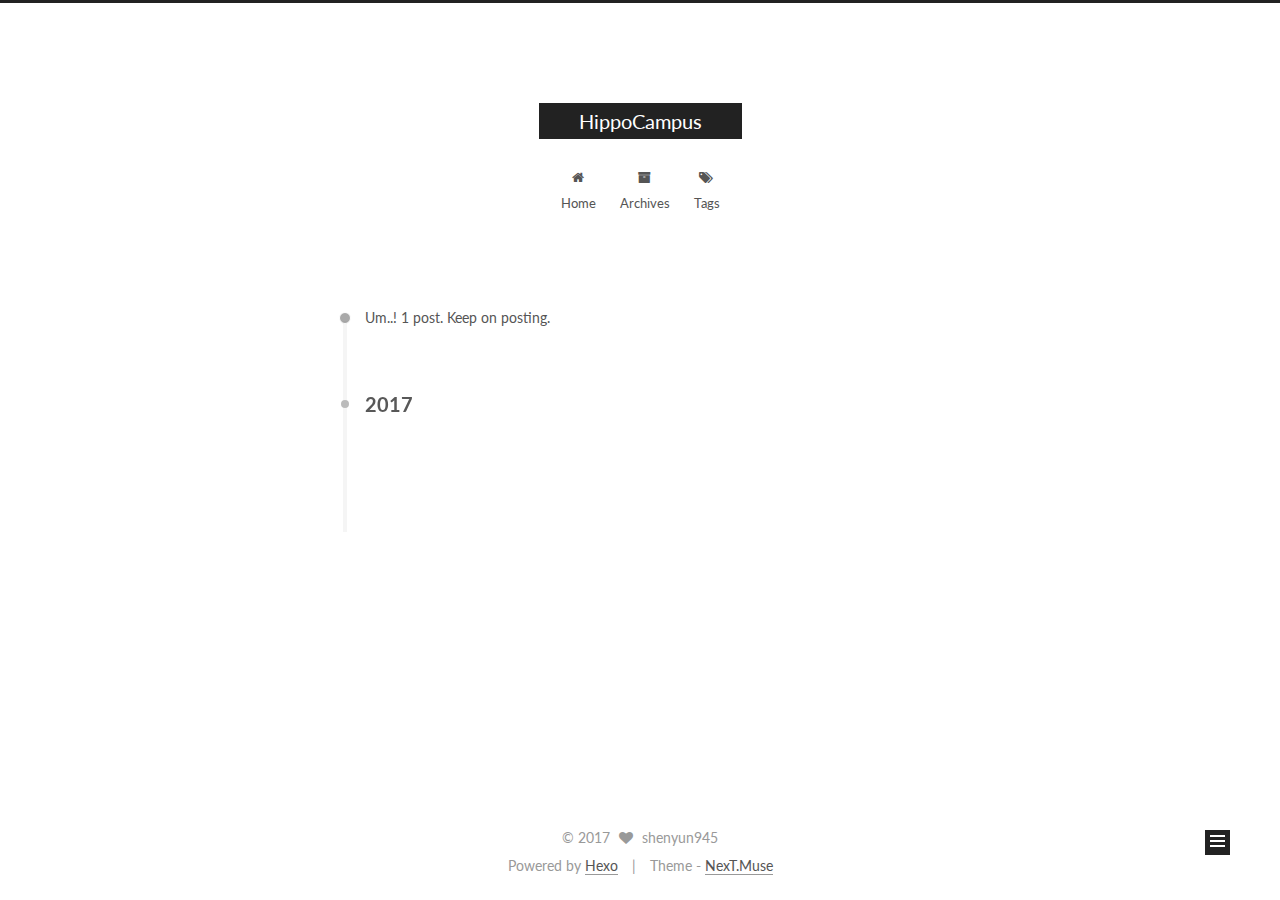
==== archives/index.html @ 7cd40bde "Site updated: 2017-02-18 22:39:42" ====
<!doctype html>



  


<html class="theme-next muse use-motion" lang="">
<head>
  <meta charset="UTF-8"/>
<meta http-equiv="X-UA-Compatible" content="IE=edge" />
<meta name="viewport" content="width=device-width, initial-scale=1, maximum-scale=1"/>



<meta http-equiv="Cache-Control" content="no-transform" />
<meta http-equiv="Cache-Control" content="no-siteapp" />















  
  
  <link href="/lib/fancybox/source/jquery.fancybox.css?v=2.1.5" rel="stylesheet" type="text/css" />




  
  
  
  

  
    
    
  

  

  

  

  

  
    
    
    <link href="//fonts.googleapis.com/css?family=Lato:300,300italic,400,400italic,700,700italic&subset=latin,latin-ext" rel="stylesheet" type="text/css">
  






<link href="/lib/font-awesome/css/font-awesome.min.css?v=4.6.2" rel="stylesheet" type="text/css" />

<link href="/css/main.css?v=5.1.0" rel="stylesheet" type="text/css" />


  <meta name="keywords" content="Hexo, NexT" />








  <link rel="shortcut icon" type="image/x-icon" href="/favicon.ico?v=5.1.0" />






<meta property="og:type" content="website">
<meta property="og:title" content="HippoCampus">
<meta property="og:url" content="http://yoursite.com/archives/index.html">
<meta property="og:site_name" content="HippoCampus">
<meta name="twitter:card" content="summary">
<meta name="twitter:title" content="HippoCampus">



<script type="text/javascript" id="hexo.configurations">
  var NexT = window.NexT || {};
  var CONFIG = {
    root: '/',
    scheme: 'Muse',
    sidebar: {"position":"left","display":"post"},
    fancybox: true,
    motion: true,
    duoshuo: {
      userId: '0',
      author: 'Author'
    },
    algolia: {
      applicationID: '',
      apiKey: '',
      indexName: '',
      hits: {"per_page":10},
      labels: {"input_placeholder":"Search for Posts","hits_empty":"We didn't find any results for the search: ${query}","hits_stats":"${hits} results found in ${time} ms"}
    }
  };
</script>



  <link rel="canonical" href="http://yoursite.com/archives/"/>





  <title> Archive | HippoCampus </title>
</head>

<body itemscope itemtype="http://schema.org/WebPage" lang="">

  














  
  
    
  

  <div class="container one-collumn sidebar-position-left  page-archive  ">
    <div class="headband"></div>

    <header id="header" class="header" itemscope itemtype="http://schema.org/WPHeader">
      <div class="header-inner"><div class="site-brand-wrapper">
  <div class="site-meta ">
    

    <div class="custom-logo-site-title">
      <a href="/"  class="brand" rel="start">
        <span class="logo-line-before"><i></i></span>
        <span class="site-title">HippoCampus</span>
        <span class="logo-line-after"><i></i></span>
      </a>
    </div>
      
        <p class="site-subtitle"></p>
      
  </div>

  <div class="site-nav-toggle">
    <button>
      <span class="btn-bar"></span>
      <span class="btn-bar"></span>
      <span class="btn-bar"></span>
    </button>
  </div>
</div>

<nav class="site-nav">
  

  
    <ul id="menu" class="menu">
      
        
        <li class="menu-item menu-item-home">
          <a href="/" rel="section">
            
              <i class="menu-item-icon fa fa-fw fa-home"></i> <br />
            
            Home
          </a>
        </li>
      
        
        <li class="menu-item menu-item-archives">
          <a href="/archives" rel="section">
            
              <i class="menu-item-icon fa fa-fw fa-archive"></i> <br />
            
            Archives
          </a>
        </li>
      
        
        <li class="menu-item menu-item-tags">
          <a href="/tags" rel="section">
            
              <i class="menu-item-icon fa fa-fw fa-tags"></i> <br />
            
            Tags
          </a>
        </li>
      

      
    </ul>
  

  
</nav>



 </div>
    </header>

    <main id="main" class="main">
      <div class="main-inner">
        <div class="content-wrap">
          <div id="content" class="content">
            

  <section id="posts" class="posts-collapse">
    <span class="archive-move-on"></span>

    <span class="archive-page-counter">
      
      
      
        
      
      Um..! 1 post. Keep on posting.
    </span>

    

      
      
      

      
        
        <div class="collection-title">
          <h2 class="archive-year motion-element" id="archive-year-2017">2017</h2>
        </div>
      
      

      

  <article class="post post-type-normal" itemscope itemtype="http://schema.org/Article">
    <header class="post-header">

      <h1 class="post-title">
        
            <a class="post-title-link" href="/2017/02/18/hello-world/" itemprop="url">
              
                <span itemprop="name">Hello World</span>
              
            </a>
        
      </h1>

      <div class="post-meta">
        <time class="post-time" itemprop="dateCreated"
              datetime="2017-02-18T21:50:09+08:00"
              content="2017-02-18" >
          02-18
        </time>
      </div>

    </header>
  </article>



    

  </section>

  


          
          </div>
          


          

        </div>
        
          
  
  <div class="sidebar-toggle">
    <div class="sidebar-toggle-line-wrap">
      <span class="sidebar-toggle-line sidebar-toggle-line-first"></span>
      <span class="sidebar-toggle-line sidebar-toggle-line-middle"></span>
      <span class="sidebar-toggle-line sidebar-toggle-line-last"></span>
    </div>
  </div>

  <aside id="sidebar" class="sidebar">
    <div class="sidebar-inner">

      

      

      <section class="site-overview sidebar-panel sidebar-panel-active">
        <div class="site-author motion-element" itemprop="author" itemscope itemtype="http://schema.org/Person">
          <img class="site-author-image" itemprop="image"
               src="/images/avatar.gif"
               alt="shenyun945" />
          <p class="site-author-name" itemprop="name">shenyun945</p>
           
              <p class="site-description motion-element" itemprop="description"></p>
          
        </div>
        <nav class="site-state motion-element">
        
          
            <div class="site-state-item site-state-posts">
              <a href="/archives">
                <span class="site-state-item-count">1</span>
                <span class="site-state-item-name">posts</span>
              </a>
            </div>
          

          

          

        </nav>

        

        <div class="links-of-author motion-element">
          
        </div>

        
        

        
        

        


      </section>

      

    </div>
  </aside>


        
      </div>
    </main>

    <footer id="footer" class="footer">
      <div class="footer-inner">
        <div class="copyright" >
  
  &copy; 
  <span itemprop="copyrightYear">2017</span>
  <span class="with-love">
    <i class="fa fa-heart"></i>
  </span>
  <span class="author" itemprop="copyrightHolder">shenyun945</span>
</div>


<div class="powered-by">
  Powered by <a class="theme-link" href="https://hexo.io">Hexo</a>
</div>

<div class="theme-info">
  Theme -
  <a class="theme-link" href="https://github.com/iissnan/hexo-theme-next">
    NexT.Muse
  </a>
</div>


        

        
      </div>
    </footer>

    <div class="back-to-top">
      <i class="fa fa-arrow-up"></i>
    </div>
  </div>

  

<script type="text/javascript">
  if (Object.prototype.toString.call(window.Promise) !== '[object Function]') {
    window.Promise = null;
  }
</script>









  




  
  <script type="text/javascript" src="/lib/jquery/index.js?v=2.1.3"></script>

  
  <script type="text/javascript" src="/lib/fastclick/lib/fastclick.min.js?v=1.0.6"></script>

  
  <script type="text/javascript" src="/lib/jquery_lazyload/jquery.lazyload.js?v=1.9.7"></script>

  
  <script type="text/javascript" src="/lib/velocity/velocity.min.js?v=1.2.1"></script>

  
  <script type="text/javascript" src="/lib/velocity/velocity.ui.min.js?v=1.2.1"></script>

  
  <script type="text/javascript" src="/lib/fancybox/source/jquery.fancybox.pack.js?v=2.1.5"></script>


  


  <script type="text/javascript" src="/js/src/utils.js?v=5.1.0"></script>

  <script type="text/javascript" src="/js/src/motion.js?v=5.1.0"></script>



  
  

  
  
    <script type="text/javascript" id="motion.page.archive">
      $('.archive-year').velocity('transition.slideLeftIn');
    </script>
  


  


  <script type="text/javascript" src="/js/src/bootstrap.js?v=5.1.0"></script>



  



  




	





  





  





  



  
  

  

  

  

  


</body>
</html>
---- css/main.css ----
/* normalize.css v3.0.2 | MIT License | git.io/normalize */
html {
  font-family: sans-serif; /* 1 */
  -ms-text-size-adjust: 100%; /* 2 */
  -webkit-text-size-adjust: 100%; /* 2 */
}
body {
  margin: 0;
}
article,
aside,
details,
figcaption,
figure,
footer,
header,
hgroup,
main,
menu,
nav,
section,
summary {
  display: block;
}
audio,
canvas,
progress,
video {
  display: inline-block; /* 1 */
  vertical-align: baseline; /* 2 */
}
audio:not([controls]) {
  display: none;
  height: 0;
}
[hidden],
template {
  display: none;
}
a {
  background-color: transparent;
}
a:active,
a:hover {
  outline: 0;
}
abbr[title] {
  border-bottom: 1px dotted;
}
b,
strong {
  font-weight: bold;
}
dfn {
  font-style: italic;
}
h1 {
  font-size: 2em;
  margin: 0.67em 0;
}
mark {
  background: #ff0;
  color: #000;
}
small {
  font-size: 80%;
}
sub,
sup {
  font-size: 75%;
  line-height: 0;
  position: relative;
  vertical-align: baseline;
}
sup {
  top: -0.5em;
}
sub {
  bottom: -0.25em;
}
img {
  border: 0;
}
svg:not(:root) {
  overflow: hidden;
}
figure {
  margin: 1em 40px;
}
hr {
  -moz-box-sizing: content-box;
  box-sizing: content-box;
  height: 0;
}
pre {
  overflow: auto;
}
code,
kbd,
pre,
samp {
  font-family: monospace, monospace;
  font-size: 1em;
}
button,
input,
optgroup,
select,
textarea {
  color: inherit; /* 1 */
  font: inherit; /* 2 */
  margin: 0; /* 3 */
}
button {
  overflow: visible;
}
button,
select {
  text-transform: none;
}
button,
html input[type="button"],
input[type="reset"],
input[type="submit"] {
  -webkit-appearance: button; /* 2 */
  cursor: pointer; /* 3 */
}
button[disabled],
html input[disabled] {
  cursor: default;
}
button::-moz-focus-inner,
input::-moz-focus-inner {
  border: 0;
  padding: 0;
}
input {
  line-height: normal;
}
input[type="checkbox"],
input[type="radio"] {
  box-sizing: border-box; /* 1 */
  padding: 0; /* 2 */
}
input[type="number"]::-webkit-inner-spin-button,
input[type="number"]::-webkit-outer-spin-button {
  height: auto;
}
input[type="search"] {
  -webkit-appearance: textfield; /* 1 */
  -moz-box-sizing: content-box;
  -webkit-box-sizing: content-box; /* 2 */
  box-sizing: content-box;
}
input[type="search"]::-webkit-search-cancel-button,
input[type="search"]::-webkit-search-decoration {
  -webkit-appearance: none;
}
fieldset {
  border: 1px solid #c0c0c0;
  margin: 0 2px;
  padding: 0.35em 0.625em 0.75em;
}
legend {
  border: 0; /* 1 */
  padding: 0; /* 2 */
}
textarea {
  overflow: auto;
}
optgroup {
  font-weight: bold;
}
table {
  border-collapse: collapse;
  border-spacing: 0;
}
td,
th {
  padding: 0;
}
::selection {
  background: #262a30;
  color: #fff;
}
body {
  position: relative;
  font-family: 'Lato', "PingFang SC", "Microsoft YaHei", sans-serif;
  font-size: 14px;
  line-height: 2;
  color: #555;
  background: #fff;
}
@media (max-width: 767px) {
  body {
    padding-right: 0 !important;
  }
}
@media (min-width: 768px) and (max-width: 991px) {
  body {
    padding-right: 0 !important;
  }
}
@media (min-width: 1600px) {
  body {
    font-size: 16px;
  }
}
h1,
h2,
h3,
h4,
h5,
h6 {
  margin: 0;
  padding: 0;
  font-weight: bold;
  line-height: 1.5;
  font-family: 'Lato', "PingFang SC", "Microsoft YaHei", sans-serif;
}
h2,
h3,
h4,
h5,
h6 {
  margin: 20px 0 15px;
}
h1 {
  font-size: 22px;
}
@media (max-width: 767px) {
  h1 {
    font-size: 18px;
  }
}
h2 {
  font-size: 20px;
}
@media (max-width: 767px) {
  h2 {
    font-size: 16px;
  }
}
h3 {
  font-size: 18px;
}
@media (max-width: 767px) {
  h3 {
    font-size: 14px;
  }
}
h4 {
  font-size: 16px;
}
@media (max-width: 767px) {
  h4 {
    font-size: 12px;
  }
}
h5 {
  font-size: 14px;
}
@media (max-width: 767px) {
  h5 {
    font-size: 10px;
  }
}
h6 {
  font-size: 12px;
}
@media (max-width: 767px) {
  h6 {
    font-size: 8px;
  }
}
p {
  margin: 0 0 25px 0;
}
a {
  color: #555;
  text-decoration: none;
  border-bottom: 1px solid #999;
  word-wrap: break-word;
}
a:hover {
  color: #222;
  border-bottom-color: #222;
}
ul {
  list-style: none;
}
blockquote {
  margin: 0;
  padding: 0;
}
img {
  display: block;
  margin: auto;
  max-width: 100%;
  height: auto;
}
hr {
  margin: 40px 0;
  height: 3px;
  border: none;
  background-color: #ddd;
  background-image: repeating-linear-gradient(-45deg, #fff, #fff 4px, transparent 4px, transparent 8px);
}
blockquote {
  padding: 0 15px;
  color: #666;
  border-left: 4px solid #ddd;
}
blockquote cite::before {
  content: "-";
  padding: 0 5px;
}
dt {
  font-weight: 700;
}
dd {
  margin: 0;
  padding: 0;
}
.text-left {
  text-align: left;
}
.text-center {
  text-align: center;
}
.text-right {
  text-align: right;
}
.text-justify {
  text-align: justify;
}
.text-nowrap {
  white-space: nowrap;
}
.text-lowercase {
  text-transform: lowercase;
}
.text-uppercase {
  text-transform: uppercase;
}
.text-capitalize {
  text-transform: capitalize;
}
.center-block {
  display: block;
  margin-left: auto;
  margin-right: auto;
}
.clearfix:before,
.clearfix:after {
  content: " ";
  display: table;
}
.clearfix:after {
  clear: both;
}
.pullquote {
  width: 45%;
}
.pullquote.left {
  float: left;
  margin-left: 5px;
  margin-right: 10px;
}
.pullquote.right {
  float: right;
  margin-left: 10px;
  margin-right: 5px;
}
.affix.affix.affix {
  position: fixed;
}
.translation {
  margin-top: -20px;
  font-size: 14px;
  color: #999;
}
.scrollbar-measure {
  width: 100px;
  height: 100px;
  overflow: scroll;
  position: absolute;
  top: -9999px;
}
.use-motion .motion-element {
  opacity: 0;
}
table {
  margin: 20px 0;
  width: 100%;
  border-collapse: collapse;
  border-spacing: 0;
  border: 1px solid #ddd;
  font-size: 14px;
  table-layout: fixed;
  word-wrap: break-all;
}
table>tbody>tr:nth-of-type(odd) {
  background-color: #f9f9f9;
}
table>tbody>tr:hover {
  background-color: #f5f5f5;
}
caption,
th,
td {
  padding: 8px;
  text-align: left;
  vertical-align: middle;
  font-weight: normal;
}
th,
td {
  border-bottom: 3px solid #ddd;
  border-right: 1px solid #eee;
}
th {
  padding-bottom: 10px;
  font-weight: 700;
}
td {
  border-bottom-width: 1px;
}
html,
body {
  height: 100%;
}
.container {
  position: relative;
  min-height: 100%;
}
.header-inner {
  margin: 0 auto;
  padding: 100px 0 70px;
  width: 700px;
}
@media (min-width: 1600px) {
  .container .header-inner {
    width: 900px;
  }
}
.main {
  padding-bottom: 150px;
}
.main-inner {
  margin: 0 auto;
  width: 700px;
}
@media (min-width: 1600px) {
  .container .main-inner {
    width: 900px;
  }
}
.footer {
  position: absolute;
  left: 0;
  bottom: 0;
  width: 100%;
  min-height: 50px;
}
.footer-inner {
  box-sizing: border-box;
  margin: 20px auto;
  width: 700px;
}
@media (min-width: 1600px) {
  .container .footer-inner {
    width: 900px;
  }
}
pre,
.highlight {
  overflow: auto;
  margin: 20px 0;
  padding: 0;
  font-size: 13px;
  color: #4d4d4c;
  background: #f7f7f7;
  line-height: 1.6;
}
pre,
code {
  font-family: consolas, Menlo, "PingFang SC", "Microsoft YaHei", monospace;
}
code {
  padding: 2px 4px;
  word-wrap: break-word;
  color: #4d4d4c;
  background: #f7f7f7;
  border-radius: 3px;
  font-size: 13px;
}
pre code {
  padding: 0;
  color: #4d4d4c;
  background: none;
  text-shadow: none;
}
.highlight {
  border-radius: 1px;
}
.highlight pre {
  border: none;
  margin: 0;
  padding: 10px 0;
}
.highlight table {
  margin: 0;
  width: auto;
  border: none;
}
.highlight td {
  border: none;
  padding: 0;
}
.highlight figcaption {
  font-size: 1em;
  color: #4d4d4c;
  line-height: 1em;
  margin-bottom: 1em;
}
.highlight figcaption:before,
.highlight figcaption:after {
  content: " ";
  display: table;
}
.highlight figcaption:after {
  clear: both;
}
.highlight figcaption a {
  float: right;
  color: #4d4d4c;
}
.highlight figcaption a:hover {
  border-bottom-color: #4d4d4c;
}
.highlight .gutter pre {
  padding-left: 10px;
  padding-right: 10px;
  color: #869194;
  text-align: right;
  background-color: #eff2f3;
}
.highlight .code pre {
  padding-left: 10px;
  padding-right: 10px;
  background-color: #f7f7f7;
}
.highlight .line {
  height: 20px;
}
.gutter {
  -webkit-user-select: none;
  -moz-user-select: none;
  -ms-user-select: none;
  user-select: none;
}
.gist table {
  width: auto;
}
.gist table td {
  border: none;
}
pre .deletion {
  background: #fdd;
}
pre .addition {
  background: #dfd;
}
pre .meta {
  color: #8959a8;
}
pre .comment {
  color: #8e908c;
}
pre .variable,
pre .attribute,
pre .tag,
pre .regexp,
pre .ruby .constant,
pre .xml .tag .title,
pre .xml .pi,
pre .xml .doctype,
pre .html .doctype,
pre .css .id,
pre .css .class,
pre .css .pseudo {
  color: #c82829;
}
pre .number,
pre .preprocessor,
pre .built_in,
pre .literal,
pre .params,
pre .constant,
pre .command {
  color: #f5871f;
}
pre .ruby .class .title,
pre .css .rules .attribute,
pre .string,
pre .value,
pre .inheritance,
pre .header,
pre .ruby .symbol,
pre .xml .cdata,
pre .special,
pre .number,
pre .formula {
  color: #718c00;
}
pre .title,
pre .css .hexcolor {
  color: #3e999f;
}
pre .function,
pre .python .decorator,
pre .python .title,
pre .ruby .function .title,
pre .ruby .title .keyword,
pre .perl .sub,
pre .javascript .title,
pre .coffeescript .title {
  color: #4271ae;
}
pre .keyword,
pre .javascript .function {
  color: #8959a8;
}
.full-image.full-image.full-image {
  border: none;
  max-width: 100%;
  width: auto;
  margin: 20px auto;
}
@media (min-width: 992px) {
  .full-image.full-image.full-image {
    max-width: none;
    width: 110%;
    margin: 25px -5%;
  }
}
.blockquote-center,
.page-home .post-type-quote blockquote,
.page-post-detail .post-type-quote blockquote {
  position: relative;
  margin: 40px 0;
  padding: 0;
  border-left: none;
  text-align: center;
}
.blockquote-center::before,
.page-home .post-type-quote blockquote::before,
.page-post-detail .post-type-quote blockquote::before,
.blockquote-center::after,
.page-home .post-type-quote blockquote::after,
.page-post-detail .post-type-quote blockquote::after {
  position: absolute;
  content: ' ';
  display: block;
  width: 100%;
  height: 24px;
  opacity: 0.2;
  background-repeat: no-repeat;
  background-position: 0 -6px;
  background-size: 22px 22px;
}
.blockquote-center::before,
.page-home .post-type-quote blockquote::before,
.page-post-detail .post-type-quote blockquote::before {
  top: -20px;
  background-image: url("../images/quote-l.svg");
  border-top: 1px solid #ccc;
}
.blockquote-center::after,
.page-home .post-type-quote blockquote::after,
.page-post-detail .post-type-quote blockquote::after {
  bottom: -20px;
  background-image: url("../images/quote-r.svg");
  border-bottom: 1px solid #ccc;
  background-position: 100% 8px;
}
.blockquote-center p,
.page-home .post-type-quote blockquote p,
.page-post-detail .post-type-quote blockquote p,
.blockquote-center div,
.page-home .post-type-quote blockquote div,
.page-post-detail .post-type-quote blockquote div {
  text-align: center;
}
.post .post-body .group-picture img {
  box-sizing: border-box;
  padding: 0 3px;
  border: none;
}
.post .group-picture-row {
  overflow: hidden;
  margin-top: 6px;
}
.post .group-picture-row:first-child {
  margin-top: 0;
}
.post .group-picture-column {
  float: left;
}
.page-post-detail .post-body .group-picture-column {
  float: none;
  margin-top: 10px;
  width: auto !important;
}
.page-post-detail .post-body .group-picture-column img {
  margin: 0 auto;
}
.page-archive .group-picture-container {
  overflow: hidden;
}
.page-archive .group-picture-row {
  float: left;
}
.page-archive .group-picture-row:first-child {
  margin-top: 6px;
}
.page-archive .group-picture-column {
  max-width: 150px;
  max-height: 150px;
}
.note {
  padding: 20px;
  margin: 20px 0;
  border: 1px solid #eee;
  border-left-width: 5px;
  border-radius: 3px;
}
.note h2,
.note h3,
.note h4,
.note h5,
.note h6 {
  margin-top: 0;
  margin-bottom: 5px;
}
.note p:last-child {
  margin-bottom: 0;
}
.note code {
  border-radius: 3px;
}
.note+.note {
  margin-top: -5px;
}
.default {
  border-left-color: #777;
}
.default h2,
.default h3,
.default h4,
.default h5,
.default h6 {
  color: #777;
}
.primary {
  border-left-color: #428bca;
}
.primary h2,
.primary h3,
.primary h4,
.primary h5,
.primary h6 {
  color: #428bca;
}
.success {
  border-left-color: #5cb85c;
}
.success h2,
.success h3,
.success h4,
.success h5,
.success h6 {
  color: #5cb85c;
}
.danger {
  border-left-color: #d9534f;
}
.danger h2,
.danger h3,
.danger h4,
.danger h5,
.danger h6 {
  color: #d9534f;
}
.warning {
  border-left-color: #f0ad4e;
}
.warning h2,
.warning h3,
.warning h4,
.warning h5,
.warning h6 {
  color: #f0ad4e;
}
.info {
  border-left-color: #5bc0de;
}
.info h2,
.info h3,
.info h4,
.info h5,
.info h6 {
  color: #5bc0de;
}
.btn {
  display: inline-block;
  padding: 0 20px;
  font-size: 14px;
  color: #fff;
  background: #222;
  border: 2px solid #222;
  text-decoration: none;
  border-radius: 0;
  transition-property: background-color;
  transition-duration: 0.2s;
  transition-timing-function: ease-in-out;
  transition-delay: 0s;
}
.btn:hover,
.post-button .btn:hover {
  border-color: #222;
  color: #222;
  background: #fff;
}
.btn-bar {
  display: block;
  width: 22px;
  height: 2px;
  background: #555;
  border-radius: 1px;
}
.btn-bar+.btn-bar {
  margin-top: 4px;
}
.pagination {
  margin: 120px 0 40px;
  text-align: center;
  border-top: 1px solid #eee;
}
.page-number-basic,
.pagination .prev,
.pagination .next,
.pagination .page-number,
.pagination .space {
  display: inline-block;
  position: relative;
  top: -1px;
  margin: 0 10px;
  padding: 0 10px;
  line-height: 30px;
}
@media (max-width: 767px) {
  .page-number-basic,
  .pagination .prev,
  .pagination .next,
  .pagination .page-number,
  .pagination .space {
    margin: 0 5px;
  }
}
.pagination .prev,
.pagination .next,
.pagination .page-number {
  border-bottom: 0;
  border-top: 1px solid #eee;
  transition-property: border-color;
  transition-duration: 0.2s;
  transition-timing-function: ease-in-out;
  transition-delay: 0s;
}
.pagination .prev:hover,
.pagination .next:hover,
.pagination .page-number:hover {
  border-top-color: #222;
}
.pagination .space {
  padding: 0;
  margin: 0;
}
.pagination .prev {
  margin-left: 0;
}
.pagination .next {
  margin-right: 0;
}
.pagination .page-number.current {
  color: #fff;
  background: #ccc;
  border-top-color: #ccc;
}
@media (max-width: 767px) {
  .pagination {
    border-top: none;
  }
  .pagination .prev,
  .pagination .next,
  .pagination .page-number {
    margin-bottom: 10px;
    border-top: 0;
    border-bottom: 1px solid #eee;
  }
  .pagination .prev:hover,
  .pagination .next:hover,
  .pagination .page-number:hover {
    border-bottom-color: #222;
  }
}
.comments {
  margin: 60px 20px 0;
}
.tag-cloud {
  text-align: center;
}
.tag-cloud a {
  display: inline-block;
  margin: 10px;
}
.back-to-top {
  box-sizing: border-box;
  position: fixed;
  bottom: -100px;
  right: 50px;
  z-index: 1050;
  padding: 0 6px;
  width: 25px;
  background: #222;
  font-size: 12px;
  opacity: 1;
  color: #fff;
  cursor: pointer;
  text-align: center;
  -webkit-transform: translateZ(0);
  transition-property: bottom;
  transition-duration: 0.2s;
  transition-timing-function: ease-in-out;
  transition-delay: 0s;
}
@media (max-width: 767px) {
  .back-to-top {
    display: none;
  }
}
@media (min-width: 768px) and (max-width: 991px) {
  .back-to-top {
    display: none;
  }
}
.back-to-top.back-to-top-on {
  bottom: 19px;
}
.header {
  background: #fff;
}
.header-inner {
  position: relative;
}
.headband {
  height: 3px;
  background: #222;
}
.site-meta {
  margin: 0;
  text-align: center;
}
@media (max-width: 767px) {
  .site-meta {
    text-align: center;
  }
}
.brand {
  position: relative;
  display: inline-block;
  padding: 0 40px;
  color: #fff;
  background: #222;
  border-bottom: none;
}
.brand:hover {
  color: #fff;
}
.logo {
  display: inline-block;
  margin-right: 5px;
  line-height: 36px;
  vertical-align: top;
}
.site-title {
  display: inline-block;
  vertical-align: top;
  line-height: 36px;
  font-size: 20px;
  font-weight: normal;
  font-family: 'Lato', "PingFang SC", "Microsoft YaHei", sans-serif;
}
.site-subtitle {
  margin-top: 10px;
  font-size: 13px;
  color: #999;
}
.use-motion .brand {
  opacity: 0;
}
.use-motion .logo,
.use-motion .site-title,
.use-motion .site-subtitle {
  opacity: 0;
  position: relative;
  top: -10px;
}
.site-nav-toggle {
  display: none;
  position: absolute;
  top: 10px;
  left: 10px;
}
@media (max-width: 767px) {
  .site-nav-toggle {
    display: block;
  }
}
.site-nav-toggle button {
  margin-top: 2px;
  padding: 9px 10px;
  background: transparent;
  border: none;
}
@media (max-width: 767px) {
  .site-nav {
    display: none;
    margin: 0 -10px;
    padding: 0 10px;
    clear: both;
    border-top: 1px solid #ddd;
  }
}
@media (min-width: 768px) and (max-width: 991px) {
  .site-nav {
    display: block !important;
  }
}
@media (min-width: 992px) {
  .site-nav {
    display: block !important;
  }
}
.menu {
  margin-top: 20px;
  padding-left: 0;
  text-align: center;
}
.menu .menu-item {
  display: inline-block;
  margin: 0 10px;
}
@media screen and (max-width: 767px) {
  .menu .menu-item {
    margin-top: 10px;
  }
}
.menu .menu-item a {
  display: block;
  font-size: 13px;
  text-transform: capitalize;
  line-height: inherit;
  border-bottom: 1px solid transparent;
  transition-property: border-color;
  transition-duration: 0.2s;
  transition-timing-function: ease-in-out;
  transition-delay: 0s;
}
.menu .menu-item a:hover {
  border-bottom-color: #222;
}
.menu .menu-item .fa {
  margin-right: 5px;
}
.use-motion .menu-item {
  opacity: 0;
}
.post-body {
  font-family: 'Lato', "PingFang SC", "Microsoft YaHei", sans-serif;
}
@media (max-width: 767px) {
  .post-body {
    word-break: break-word;
  }
}
.post-body .fancybox img {
  display: block !important;
  margin: 0 auto;
  cursor: pointer;
  cursor: zoom-in;
  cursor: -webkit-zoom-in;
}
.post-body .image-caption,
.post-body .figure .caption {
  margin: 10px auto 15px;
  text-align: center;
  font-size: 14px;
  color: #999;
  font-weight: bold;
  line-height: 1;
}
.post-sticky-flag {
  display: inline-block;
  font-size: 16px;
  -ms-transform: rotate(30deg);
  -webkit-transform: rotate(30deg);
  -moz-transform: rotate(30deg);
  -ms-transform: rotate(30deg);
  -o-transform: rotate(30deg);
  transform: rotate(30deg);
}
.posts-expand {
  padding-top: 40px;
}
@media (max-width: 767px) {
  .posts-expand {
    margin: 0 20px;
  }
  .post-body pre,
  .post-body .highlight {
    padding: 10px;
  }
  .post-body pre .gutter pre,
  .post-body .highlight .gutter pre {
    padding-right: 10px;
  }
}
@media (min-width: 992px) {
  .posts-expand .post-body {
    text-align: justify;
  }
}
.posts-expand .post-body h2,
.posts-expand .post-body h3,
.posts-expand .post-body h4,
.posts-expand .post-body h5,
.posts-expand .post-body h6 {
  padding-top: 10px;
}
.posts-expand .post-body h2 .header-anchor,
.posts-expand .post-body h3 .header-anchor,
.posts-expand .post-body h4 .header-anchor,
.posts-expand .post-body h5 .header-anchor,
.posts-expand .post-body h6 .header-anchor {
  float: right;
  margin-left: 10px;
  color: #ccc;
  border-bottom-style: none;
  visibility: hidden;
}
.posts-expand .post-body h2 .header-anchor:hover,
.posts-expand .post-body h3 .header-anchor:hover,
.posts-expand .post-body h4 .header-anchor:hover,
.posts-expand .post-body h5 .header-anchor:hover,
.posts-expand .post-body h6 .header-anchor:hover {
  color: inherit;
}
.posts-expand .post-body h2:hover .header-anchor,
.posts-expand .post-body h3:hover .header-anchor,
.posts-expand .post-body h4:hover .header-anchor,
.posts-expand .post-body h5:hover .header-anchor,
.posts-expand .post-body h6:hover .header-anchor {
  visibility: visible;
}
.posts-expand .post-body ul li {
  list-style: circle;
}
.posts-expand .post-body img {
  box-sizing: border-box;
  margin: auto;
  padding: 3px;
  border: 1px solid #ddd;
}
.posts-expand .fancybox img {
  margin: 0 auto;
}
@media (max-width: 767px) {
  .posts-collapse {
    margin: 0 20px;
  }
  .posts-collapse .post-title,
  .posts-collapse .post-meta {
    display: block;
    width: auto;
    text-align: left;
  }
}
.posts-collapse {
  position: relative;
  z-index: 1010;
  margin-left: 55px;
}
.posts-collapse::after {
  content: " ";
  position: absolute;
  top: 20px;
  left: 0;
  margin-left: -2px;
  width: 4px;
  height: 100%;
  background: #f5f5f5;
  z-index: -1;
}
@media (max-width: 767px) {
  .posts-collapse {
    margin: 0 20px;
  }
}
.posts-collapse .collection-title {
  position: relative;
  margin: 60px 0;
}
.posts-collapse .collection-title h2 {
  margin-left: 20px;
}
.posts-collapse .collection-title small {
  color: #bbb;
}
.posts-collapse .collection-title::before {
  content: " ";
  position: absolute;
  left: 0;
  top: 50%;
  margin-left: -4px;
  margin-top: -4px;
  width: 8px;
  height: 8px;
  background: #bbb;
  border-radius: 50%;
}
.posts-collapse .post {
  margin: 30px 0;
}
.posts-collapse .post-header {
  position: relative;
  transition-duration: 0.2s;
  transition-timing-function: ease-in-out;
  transition-delay: 0s;
  transition-property: border;
  border-bottom: 1px dashed #ccc;
}
.posts-collapse .post-header::before {
  content: " ";
  position: absolute;
  left: 0;
  top: 12px;
  width: 6px;
  height: 6px;
  margin-left: -4px;
  background: #bbb;
  border-radius: 50%;
  border: 1px solid #fff;
  transition-duration: 0.2s;
  transition-timing-function: ease-in-out;
  transition-delay: 0s;
  transition-property: background;
}
.posts-collapse .post-header:hover {
  border-bottom-color: #666;
}
.posts-collapse .post-header:hover::before {
  background: #222;
}
.posts-collapse .post-meta {
  position: absolute;
  font-size: 12px;
  left: 20px;
  top: 5px;
}
.posts-collapse .post-comments-count {
  display: none;
}
.posts-collapse .post-title {
  margin-left: 60px;
  font-size: 16px;
  font-weight: normal;
  line-height: inherit;
}
.posts-collapse .post-title::after {
  margin-left: 3px;
  opacity: 0.6;
}
.posts-collapse .post-title a {
  color: #666;
  border-bottom: none;
}
.page-home .post-type-quote .post-header,
.page-post-detail .post-type-quote .post-header,
.page-home .post-type-quote .post-tags,
.page-post-detail .post-type-quote .post-tags {
  display: none;
}
.posts-expand .post-title {
  font-size: 26px;
  text-align: center;
  word-break: break-word;
  font-weight: 400;
}
@media (max-width: 767px) {
  .posts-expand .post-title {
    font-size: 22px;
  }
}
.posts-expand .post-title-link {
  display: inline-block;
  position: relative;
  color: #555;
  border-bottom: none;
  line-height: 1.2;
  vertical-align: top;
}
.posts-expand .post-title-link::before {
  content: "";
  position: absolute;
  width: 100%;
  height: 2px;
  bottom: 0;
  left: 0;
  background-color: #000;
  visibility: hidden;
  -webkit-transform: scaleX(0);
  -moz-transform: scaleX(0);
  -ms-transform: scaleX(0);
  -o-transform: scaleX(0);
  transform: scaleX(0);
  transition-duration: 0.2s;
  transition-timing-function: ease-in-out;
  transition-delay: 0s;
}
.posts-expand .post-title-link:hover::before {
  visibility: visible;
  -webkit-transform: scaleX(1);
  -moz-transform: scaleX(1);
  -ms-transform: scaleX(1);
  -o-transform: scaleX(1);
  transform: scaleX(1);
}
.posts-expand .post-title-link .fa {
  font-size: 16px;
}
.posts-expand .post-meta {
  margin: 3px 0 60px 0;
  color: #999;
  font-family: 'Lato', "PingFang SC", "Microsoft YaHei", sans-serif;
  font-size: 12px;
  text-align: center;
}
.posts-expand .post-meta .post-category-list {
  display: inline-block;
  margin: 0;
  padding: 3px;
}
.posts-expand .post-meta .post-category-list-link {
  color: #999;
}
.posts-expand .post-meta .post-description {
  font-size: 14px;
  margin-top: 2px;
}
.post-meta-divider {
  margin: 0 0.5em;
}
.post-meta-item-icon {
  margin-right: 3px;
}
@media (min-width: 768px) and (max-width: 991px) {
  .post-meta-item-icon {
    display: inline-block;
  }
}
@media (max-width: 767px) {
  .post-meta-item-icon {
    display: inline-block;
  }
}
@media (min-width: 768px) and (max-width: 991px) {
  .post-meta-item-text {
    display: none;
  }
}
@media (max-width: 767px) {
  .post-meta-item-text {
    display: none;
  }
}
@media (max-width: 767px) {
  .posts-expand .post-comments-count {
    display: none;
  }
}
.social-like {
  font-size: 14px;
  height: 20px;
  text-align: center;
  border-top: 1px solid #eee;
  padding-top: 9px;
  margin-top: 45px;
  display: flex;
  justify-content: center;
}
.vk_like {
  width: 85px;
  height: 21px;
  padding-top: 7px;
  align-self: center;
}
.fb_like {
  height: 30px;
  align-self: center;
}
.post-button {
  margin-top: 50px;
}
.post-button .btn {
  color: #fff;
  font-size: 14px;
  background: #222;
  border-radius: 0;
  line-height: 2;
  margin: 0 4px 8px 4px;
}
.post-button .fa-fw {
  width: 1.285714285714286em;
  text-align: left;
}
.posts-expand .post-tags {
  margin-top: 40px;
  text-align: center;
}
.posts-expand .post-tags a {
  display: inline-block;
  margin-right: 10px;
  font-size: 13px;
}
.post-nav {
  display: table;
  margin-top: 15px;
  width: 100%;
  border-top: 1px solid #eee;
}
.post-nav-divider {
  display: table-cell;
  width: 10%;
}
.post-nav-item {
  display: table-cell;
  padding: 10px 0 0 0;
  width: 45%;
  vertical-align: top;
}
.post-nav-item a {
  position: relative;
  display: block;
  line-height: 25px;
  font-size: 14px;
  color: #555;
  border-bottom: none;
}
.post-nav-item a:hover {
  color: #222;
  border-bottom: none;
}
.post-nav-item a:active {
  top: 2px;
}
.post-nav-item .fa {
  position: absolute;
  top: 8px;
  left: 0;
  font-size: 12px;
}
.post-nav-next a {
  padding-left: 15px;
}
.post-nav-prev {
  text-align: right;
}
.post-nav-prev a {
  padding-right: 15px;
}
.post-nav-prev .fa {
  right: 0;
  left: auto;
}
.posts-expand .post-eof {
  display: block;
  margin: 80px auto 60px;
  width: 8%;
  height: 1px;
  background: #ccc;
  text-align: center;
}
.post:last-child .post-eof.post-eof.post-eof {
  display: none;
}
.post-gallery {
  display: table;
  table-layout: fixed;
  width: 100%;
  border-collapse: separate;
}
.post-gallery-row {
  display: table-row;
}
.post-gallery .post-gallery-img {
  display: table-cell;
  text-align: center;
  vertical-align: middle;
  border: none;
}
.post-gallery .post-gallery-img img {
  max-width: 100%;
  max-height: 100%;
  border: none;
}
.fancybox-close,
.fancybox-close:hover {
  border: none;
}
.sidebar {
  position: fixed;
  right: 0;
  top: 0;
  bottom: 0;
  width: 0;
  z-index: 1040;
  box-shadow: inset 0 2px 6px #000;
  background: #222;
  -webkit-transform: translateZ(0);
}
.sidebar a {
  color: #999;
  border-bottom-color: #555;
}
.sidebar a:hover {
  color: #eee;
}
@media (min-width: 768px) and (max-width: 991px) {
  .sidebar {
    display: none !important;
  }
}
@media (max-width: 767px) {
  .sidebar {
    display: none !important;
  }
}
.sidebar-inner {
  position: relative;
  padding: 20px 10px;
  color: #999;
  text-align: center;
}
.sidebar-toggle {
  position: fixed;
  right: 50px;
  bottom: 45px;
  width: 15px;
  height: 15px;
  padding: 5px;
  background: #222;
  line-height: 0;
  z-index: 1050;
  cursor: pointer;
  -webkit-transform: translateZ(0);
}
@media (min-width: 768px) and (max-width: 991px) {
  .sidebar-toggle {
    display: none;
  }
}
@media (max-width: 767px) {
  .sidebar-toggle {
    display: none;
  }
}
.sidebar-toggle-line {
  position: relative;
  display: inline-block;
  vertical-align: top;
  height: 2px;
  width: 100%;
  background: #fff;
  margin-top: 3px;
}
.sidebar-toggle-line:first-child {
  margin-top: 0;
}
.site-author-image {
  display: block;
  margin: 0 auto;
  padding: 2px;
  max-width: 96px;
  height: auto;
  border: 2px solid #333;
}
.site-author-name {
  margin: 5px 0 0;
  text-align: center;
  color: #f5f5f5;
  font-weight: normal;
}
.site-description {
  margin-top: 5px;
  text-align: center;
  font-size: 14px;
  color: #999;
}
.site-state {
  overflow: hidden;
  line-height: 1.4;
  white-space: nowrap;
  text-align: center;
}
.site-state-item {
  display: inline-block;
  padding: 0 15px;
  border-left: 1px solid #333;
}
.site-state-item:first-child {
  border-left: none;
}
.site-state-item a {
  border-bottom: none;
}
.site-state-item-count {
  display: block;
  text-align: center;
  color: inherit;
  font-weight: 600;
  font-size: 18px;
}
.site-state-item-name {
  font-size: 13px;
  color: inherit;
}
.feed-link {
  margin-top: 20px;
}
.feed-link a {
  display: inline-block;
  padding: 0 15px;
  color: #fc6423;
  border: 1px solid #fc6423;
  border-radius: 4px;
}
.feed-link a i {
  color: #fc6423;
  font-size: 14px;
}
.feed-link a:hover {
  color: #fff;
  background: #fc6423;
}
.feed-link a:hover i {
  color: #fff;
}
.links-of-author {
  margin-top: 20px;
}
.links-of-author a {
  display: inline-block;
  vertical-align: middle;
  margin-right: 10px;
  margin-bottom: 10px;
  border-bottom-color: #555;
  font-size: 13px;
}
.links-of-author a:before {
  display: inline-block;
  vertical-align: middle;
  margin-right: 3px;
  content: " ";
  width: 4px;
  height: 4px;
  border-radius: 50%;
  background: #30f661;
}
.links-of-blogroll {
  font-size: 13px;
}
.links-of-blogroll-title {
  margin-top: 20px;
  font-size: 14px;
  font-weight: 600;
}
.links-of-blogroll-list {
  margin: 0;
  padding: 0;
}
.links-of-blogroll-item {
  padding: 2px 10px;
}
.sidebar-nav {
  margin: 0 0 20px;
  padding-left: 0;
}
.sidebar-nav li {
  display: inline-block;
  cursor: pointer;
  border-bottom: 1px solid transparent;
  font-size: 14px;
  color: #555;
}
.sidebar-nav li:hover {
  color: #f5f5f5;
}
.page-post-detail .sidebar-nav-toc {
  padding: 0 5px;
}
.page-post-detail .sidebar-nav-overview {
  margin-left: 10px;
}
.sidebar-nav .sidebar-nav-active {
  color: #87daff;
  border-bottom-color: #87daff;
}
.sidebar-nav .sidebar-nav-active:hover {
  color: #87daff;
}
.sidebar-panel {
  display: none;
}
.sidebar-panel-active {
  display: block;
}
.post-toc-empty {
  font-size: 14px;
  color: #666;
}
.post-toc-wrap {
  overflow: hidden;
}
.post-toc {
  overflow: auto;
}
.post-toc ol {
  margin: 0;
  padding: 0 2px 5px 10px;
  text-align: left;
  list-style: none;
  font-size: 14px;
}
.post-toc ol > ol {
  padding-left: 0;
}
.post-toc ol a {
  transition-duration: 0.2s;
  transition-timing-function: ease-in-out;
  transition-delay: 0s;
  transition-property: all;
  color: #999;
  border-bottom-color: #555;
}
.post-toc ol a:hover {
  color: #ccc;
  border-bottom-color: #ccc;
}
.post-toc .nav-item {
  overflow: hidden;
  text-overflow: ellipsis;
  white-space: nowrap;
  line-height: 1.8;
}
.post-toc .nav .nav-child {
  display: none;
}
.post-toc .nav .active > .nav-child {
  display: block;
}
.post-toc .nav .active-current > .nav-child {
  display: block;
}
.post-toc .nav .active-current > .nav-child > .nav-item {
  display: block;
}
.post-toc .nav .active > a {
  color: #87daff;
  border-bottom-color: #87daff;
}
.post-toc .nav .active-current > a {
  color: #87daff;
}
.post-toc .nav .active-current > a:hover {
  color: #87daff;
}
.footer {
  font-size: 14px;
  color: #999;
}
.footer img {
  border: none;
}
.footer-inner {
  text-align: center;
}
.with-love {
  display: inline-block;
  margin: 0 5px;
}
.powered-by,
.theme-info {
  display: inline-block;
}
.powered-by {
  margin-right: 10px;
}
.powered-by::after {
  content: "|";
  padding-left: 10px;
}
.cc-license {
  margin-top: 10px;
  text-align: center;
}
.cc-license .cc-opacity {
  opacity: 0.7;
  border-bottom: none;
}
.cc-license .cc-opacity:hover {
  opacity: 0.9;
}
.cc-license img {
  display: inline-block;
}
.theme-next #ds-thread #ds-reset {
  color: #555;
}
.theme-next #ds-thread #ds-reset .ds-replybox {
  margin-bottom: 30px;
}
.theme-next #ds-thread #ds-reset .ds-replybox .ds-avatar,
.theme-next #ds-reset .ds-avatar img {
  box-shadow: none;
}
.theme-next #ds-thread #ds-reset .ds-textarea-wrapper {
  border-color: #c7d4e1;
  background: none;
  border-top-right-radius: 3px;
  border-top-left-radius: 3px;
}
.theme-next #ds-thread #ds-reset .ds-textarea-wrapper textarea {
  height: 60px;
}
.theme-next #ds-reset .ds-rounded-top {
  border-radius: 0;
}
.theme-next #ds-thread #ds-reset .ds-post-toolbar {
  box-sizing: border-box;
  border: 1px solid #c7d4e1;
  background: #f6f8fa;
}
.theme-next #ds-thread #ds-reset .ds-post-options {
  height: 40px;
  border: none;
  background: none;
}
.theme-next #ds-thread #ds-reset .ds-toolbar-buttons {
  top: 11px;
}
.theme-next #ds-thread #ds-reset .ds-sync {
  top: 5px;
}
.theme-next #ds-thread #ds-reset .ds-post-button {
  top: 4px;
  right: 5px;
  width: 90px;
  height: 30px;
  border: 1px solid #c5ced7;
  border-radius: 3px;
  background-image: linear-gradient(#fbfbfc, #f5f7f9);
  color: #60676d;
}
.theme-next #ds-thread #ds-reset .ds-post-button:hover {
  background-position: 0 -30px;
  color: #60676d;
}
.theme-next #ds-thread #ds-reset .ds-comments-info {
  padding: 10px 0;
}
.theme-next #ds-thread #ds-reset .ds-sort {
  display: none;
}
.theme-next #ds-thread #ds-reset li.ds-tab a.ds-current {
  border: none;
  background: #f6f8fa;
  color: #60676d;
}
.theme-next #ds-thread #ds-reset li.ds-tab a.ds-current:hover {
  background-color: #e9f0f7;
  color: #60676d;
}
.theme-next #ds-thread #ds-reset li.ds-tab a {
  border-radius: 2px;
  padding: 5px;
}
.theme-next #ds-thread #ds-reset .ds-login-buttons p {
  color: #999;
  line-height: 36px;
}
.theme-next #ds-thread #ds-reset .ds-login-buttons .ds-service-list li {
  height: 28px;
}
.theme-next #ds-thread #ds-reset .ds-service-list a {
  background: none;
  padding: 5px;
  border: 1px solid;
  border-radius: 3px;
  text-align: center;
}
.theme-next #ds-thread #ds-reset .ds-service-list a:hover {
  color: #fff;
  background: #666;
}
.theme-next #ds-thread #ds-reset .ds-service-list .ds-weibo {
  color: #fc9b00;
  border-color: #fc9b00;
}
.theme-next #ds-thread #ds-reset .ds-service-list .ds-weibo:hover {
  background: #fc9b00;
}
.theme-next #ds-thread #ds-reset .ds-service-list .ds-qq {
  color: #60a3ec;
  border-color: #60a3ec;
}
.theme-next #ds-thread #ds-reset .ds-service-list .ds-qq:hover {
  background: #60a3ec;
}
.theme-next #ds-thread #ds-reset .ds-service-list .ds-renren {
  color: #2e7ac4;
  border-color: #2e7ac4;
}
.theme-next #ds-thread #ds-reset .ds-service-list .ds-renren:hover {
  background: #2e7ac4;
}
.theme-next #ds-thread #ds-reset .ds-service-list .ds-douban {
  color: #37994c;
  border-color: #37994c;
}
.theme-next #ds-thread #ds-reset .ds-service-list .ds-douban:hover {
  background: #37994c;
}
.theme-next #ds-thread #ds-reset .ds-service-list .ds-kaixin {
  color: #fef20d;
  border-color: #fef20d;
}
.theme-next #ds-thread #ds-reset .ds-service-list .ds-kaixin:hover {
  background: #fef20d;
}
.theme-next #ds-thread #ds-reset .ds-service-list .ds-netease {
  color: #f00;
  border-color: #f00;
}
.theme-next #ds-thread #ds-reset .ds-service-list .ds-netease:hover {
  background: #f00;
}
.theme-next #ds-thread #ds-reset .ds-service-list .ds-sohu {
  color: #ffcb05;
  border-color: #ffcb05;
}
.theme-next #ds-thread #ds-reset .ds-service-list .ds-sohu:hover {
  background: #ffcb05;
}
.theme-next #ds-thread #ds-reset .ds-service-list .ds-baidu {
  color: #2831e0;
  border-color: #2831e0;
}
.theme-next #ds-thread #ds-reset .ds-service-list .ds-baidu:hover {
  background: #2831e0;
}
.theme-next #ds-thread #ds-reset .ds-service-list .ds-google {
  color: #166bec;
  border-color: #166bec;
}
.theme-next #ds-thread #ds-reset .ds-service-list .ds-google:hover {
  background: #166bec;
}
.theme-next #ds-thread #ds-reset .ds-service-list .ds-weixin {
  color: #00ce0d;
  border-color: #00ce0d;
}
.theme-next #ds-thread #ds-reset .ds-service-list .ds-weixin:hover {
  background: #00ce0d;
}
.theme-next #ds-thread #ds-reset .ds-service-list .ds-more-services {
  border: none;
}
.theme-next #ds-thread #ds-reset .ds-service-list .ds-more-services:hover {
  background: none;
}
.theme-next #ds-reset .duoshuo-ua-admin {
  display: inline-block;
  color: #f00;
}
.theme-next #ds-reset .duoshuo-ua-platform,
.theme-next #ds-reset .duoshuo-ua-browser {
  color: #ccc;
}
.theme-next #ds-reset .duoshuo-ua-platform .fa,
.theme-next #ds-reset .duoshuo-ua-browser .fa {
  display: inline-block;
  margin-right: 3px;
}
.theme-next #ds-reset .duoshuo-ua-separator {
  display: inline-block;
  margin-left: 5px;
}
.theme-next .this_ua {
  background-color: #ccc !important;
  border-radius: 4px;
  padding: 0 5px !important;
  margin: 1px 1px !important;
  border: 1px solid #bbb !important;
  color: #fff;
  display: inline-block !important;
}
.theme-next .this_ua.admin {
  background-color: #d9534f !important;
  border-color: #d9534f !important;
}
.theme-next .this_ua.platform.iOS,
.theme-next .this_ua.platform.Mac,
.theme-next .this_ua.platform.Windows {
  background-color: #39b3d7 !important;
  border-color: #46b8da !important;
}
.theme-next .this_ua.platform.Linux {
  background-color: #3a3a3a !important;
  border-color: #1f1f1f !important;
}
.theme-next .this_ua.platform.Android {
  background-color: #00c47d !important;
  border-color: #01b171 !important;
}
.theme-next .this_ua.browser.Mobile,
.theme-next .this_ua.browser.Chrome {
  background-color: #5cb85c !important;
  border-color: #4cae4c !important;
}
.theme-next .this_ua.browser.Firefox {
  background-color: #f0ad4e !important;
  border-color: #eea236 !important;
}
.theme-next .this_ua.browser.Maxthon,
.theme-next .this_ua.browser.IE {
  background-color: #428bca !important;
  border-color: #357ebd !important;
}
.theme-next .this_ua.browser.baidu,
.theme-next .this_ua.browser.UCBrowser,
.theme-next .this_ua.browser.Opera {
  background-color: #d9534f !important;
  border-color: #d43f3a !important;
}
.theme-next .this_ua.browser.Android,
.theme-next .this_ua.browser.QQBrowser {
  background-color: #78ace9 !important;
  border-color: #4cae4c !important;
}
.cloud-tie-wrapper img {
  display: inline-block;
}
.cloud-tie-wrapper .total-txt {
  font-size: 1em !important;
}
.cloud-tie-join-count .join-count {
  color: #555 !important;
  font-size: inherit !important;
  margin: 0 !important;
}
.post-spread {
  margin-top: 20px;
  text-align: center;
}
.jiathis_style {
  display: inline-block;
}
.jiathis_style a {
  border: none;
}
.post-spread {
  margin-top: 20px;
  text-align: center;
}
.bdshare-slide-button-box a {
  border: none;
}
.bdsharebuttonbox {
  display: inline-block;
}
.bdsharebuttonbox a {
  border: none;
}
ul.search-result-list {
  padding: 0;
  margin: 0 5px;
}
p.search-result {
  border-bottom: 1px dashed #ccc;
  padding: 5px 0;
}
a.search-result-title {
  font-weight: bold;
  font-size: 16px;
}
.search-keyword {
  border-bottom: 1px dashed #f00;
  font-size: 14px;
  font-weight: bold;
  color: #f00;
}
.local-search-header {
  padding: 5px;
  height: 36px;
  background: #f5f5f5;
  border-top-left-radius: 5px;
  border-top-right-radius: 5px;
}
#local-search-result {
  overflow: auto;
  position: relative;
  padding: 5px 25px;
  height: calc(100% - 55px);
}
.popup {
  display: none;
  position: fixed;
  top: 10%;
  left: 50%;
  margin-left: -350px;
  width: 700px;
  height: 80%;
  padding: 0;
  background: #fff;
  color: #333;
  z-index: 9999;
  border-radius: 5px;
}
@media (max-width: 767px) {
  .popup {
    padding: 0;
    top: 0;
    left: 0;
    margin: 0;
    width: 100%;
    height: 100%;
    border-radius: 0px;
  }
}
.popoverlay {
  position: fixed;
  width: 100%;
  height: 100%;
  top: 0px;
  left: 0px;
  z-index: 2080;
  background-color: rgba(0,0,0,0.3);
}
.local-search-input-wrapper {
  display: inline-block;
  width: calc(100% - 60px);
  height: 36px;
  line-height: 36px;
  padding: 0 5px;
}
.local-search-input-wrapper input {
  padding: 8px 0;
  height: 20px;
  display: block;
  width: 100%;
  outline: none;
  border: none;
  background: transparent;
  vertical-align: middle;
}
.search-icon,
.popup-btn-close {
  display: inline-block;
  font-size: 18px;
  color: #999;
  height: 36px;
  width: 18px;
}
.search-icon {
  float: left;
}
.popup-btn-close {
  border-left: 1px solid #eee;
  float: right;
  cursor: pointer;
  padding-left: 10px;
}
#no-result {
  position: absolute;
  left: 50%;
  top: 50%;
  -webkit-transform: translate(-50%, -50%);
  -webkit-transform: translate(-50%, -50%);
  -moz-transform: translate(-50%, -50%);
  -ms-transform: translate(-50%, -50%);
  -o-transform: translate(-50%, -50%);
  transform: translate(-50%, -50%);
  color: #ccc;
}
.site-uv,
.site-pv,
.page-pv {
  display: inline-block;
}
.site-uv .busuanzi-value,
.site-pv .busuanzi-value,
.page-pv .busuanzi-value {
  margin: 0 5px;
}
.site-uv {
  margin-right: 10px;
}
.site-uv::after {
  content: "|";
  padding-left: 10px;
}
.use-motion .post {
  opacity: 0;
}
.page-archive .archive-page-counter {
  position: relative;
  top: 3px;
  left: 20px;
}
@media (max-width: 767px) {
  .page-archive .archive-page-counter {
    top: 5px;
  }
}
.page-archive .posts-collapse .archive-move-on {
  position: absolute;
  top: 11px;
  left: 0;
  margin-left: -6px;
  width: 10px;
  height: 10px;
  opacity: 0.5;
  background: #555;
  border: 1px solid #fff;
  border-radius: 50%;
}
.category-all-page .category-all-title {
  text-align: center;
}
.category-all-page .category-all {
  margin-top: 20px;
}
.category-all-page .category-list {
  margin: 0;
  padding: 0;
  list-style: none;
}
.category-all-page .category-list-item {
  margin: 5px 10px;
}
.category-all-page .category-list-count {
  color: #bbb;
}
.category-all-page .category-list-count:before {
  display: inline;
  content: " (";
}
.category-all-page .category-list-count:after {
  display: inline;
  content: ") ";
}
.category-all-page .category-list-child {
  padding-left: 10px;
}
#schedule ul#event-list {
  padding-left: 30px;
}
#schedule ul#event-list hr {
  margin: 20px 0 45px 0 !important;
  background: #222;
}
#schedule ul#event-list hr:after {
  display: inline-block;
  content: 'NOW';
  background: #222;
  color: #fff;
  font-weight: bold;
  text-align: right;
  padding: 0 5px;
}
#schedule ul#event-list li.event {
  margin: 20px 0px;
  background: #f9f9f9;
  padding-left: 10px;
  min-height: 40px;
}
#schedule ul#event-list li.event h2.event-summary {
  margin: 0;
  padding-bottom: 3px;
}
#schedule ul#event-list li.event h2.event-summary:before {
  display: inline-block;
  font-family: FontAwesome;
  font-size: 8px;
  content: '\f111';
  vertical-align: middle;
  margin-right: 25px;
  color: #bbb;
}
#schedule ul#event-list li.event span.event-relative-time {
  display: inline-block;
  font-size: 12px;
  font-weight: 400;
  padding-left: 12px;
  color: #bbb;
}
#schedule ul#event-list li.event span.event-details {
  display: block;
  color: #bbb;
  margin-left: 56px;
  padding-top: 3px;
  padding-bottom: 6px;
  text-indent: -24px;
  line-height: 18px;
}
#schedule ul#event-list li.event span.event-details:before {
  text-indent: 0;
  display: inline-block;
  width: 14px;
  font-family: FontAwesome;
  text-align: center;
  margin-right: 9px;
  color: #bbb;
}
#schedule ul#event-list li.event span.event-details.event-location:before {
  content: '\f041';
}
#schedule ul#event-list li.event span.event-details.event-duration:before {
  content: '\f017';
}
#schedule ul#event-list li.event-past {
  background: #fcfcfc;
}
#schedule ul#event-list li.event-past > * {
  opacity: 0.6;
}
#schedule ul#event-list li.event-past h2.event-summary {
  color: #bbb;
}
#schedule ul#event-list li.event-past h2.event-summary:before {
  color: #dfdfdf;
}
#schedule ul#event-list li.event-now {
  background: #222;
  color: #fff;
  padding: 15px 0 15px 10px;
}
#schedule ul#event-list li.event-now h2.event-summary:before {
  -webkit-transform: scale(1.2);
  -moz-transform: scale(1.2);
  -ms-transform: scale(1.2);
  -o-transform: scale(1.2);
  transform: scale(1.2);
  color: #fff;
  animation: dot-flash 1s alternate infinite ease-in-out;
}
#schedule ul#event-list li.event-now * {
  color: #fff !important;
}
@-moz-keyframes dot-flash {
  from {
    opacity: 1;
    -webkit-transform: scale(1.1);
    -moz-transform: scale(1.1);
    -ms-transform: scale(1.1);
    -o-transform: scale(1.1);
    transform: scale(1.1);
  }
  to {
    opacity: 0;
    -webkit-transform: scale(1);
    -moz-transform: scale(1);
    -ms-transform: scale(1);
    -o-transform: scale(1);
    transform: scale(1);
  }
}
@-webkit-keyframes dot-flash {
  from {
    opacity: 1;
    -webkit-transform: scale(1.1);
    -moz-transform: scale(1.1);
    -ms-transform: scale(1.1);
    -o-transform: scale(1.1);
    transform: scale(1.1);
  }
  to {
    opacity: 0;
    -webkit-transform: scale(1);
    -moz-transform: scale(1);
    -ms-transform: scale(1);
    -o-transform: scale(1);
    transform: scale(1);
  }
}
@-o-keyframes dot-flash {
  from {
    opacity: 1;
    -webkit-transform: scale(1.1);
    -moz-transform: scale(1.1);
    -ms-transform: scale(1.1);
    -o-transform: scale(1.1);
    transform: scale(1.1);
  }
  to {
    opacity: 0;
    -webkit-transform: scale(1);
    -moz-transform: scale(1);
    -ms-transform: scale(1);
    -o-transform: scale(1);
    transform: scale(1);
  }
}
@keyframes dot-flash {
  from {
    opacity: 1;
    -webkit-transform: scale(1.1);
    -moz-transform: scale(1.1);
    -ms-transform: scale(1.1);
    -o-transform: scale(1.1);
    transform: scale(1.1);
  }
  to {
    opacity: 0;
    -webkit-transform: scale(1);
    -moz-transform: scale(1);
    -ms-transform: scale(1);
    -o-transform: scale(1);
    transform: scale(1);
  }
}
.page-post-detail .sidebar-toggle-line {
  background: #87daff;
}
.page-post-detail .comments {
  overflow: hidden;
}
@media (max-width: 767px) {
  .header-inner,
  .container .main-inner,
  .footer-inner {
    width: auto;
  }
}
embed {
  display: block;
  margin: 0px auto 25px auto;
}
.custom-logo .site-meta-headline {
  text-align: center;
}
.custom-logo .brand {
  background: none;
}
.custom-logo .site-title {
  margin: 10px auto 0;
  font-size: 24px;
  color: #222;
}
.custom-logo .site-title a {
  border: none;
}
.custom-logo-image {
  margin: 0 auto;
  padding: 5px;
  max-width: 150px;
  background: #fff;
}
@media (max-width: 767px) {
  .site-nav {
    position: absolute;
    left: 0;
    top: 52px;
    margin: 0;
    width: 100%;
    padding: 0;
    background: #fff;
    border-bottom: 1px solid #ddd;
    z-index: 1;
  }
}
@media (max-width: 767px) {
  .menu {
    text-align: left;
  }
}
@media (max-width: 767px) {
  .menu .menu-item {
    display: block;
    margin: 0 10px;
    vertical-align: top;
  }
}
@media (max-width: 767px) {
  .menu .menu-item br {
    display: none;
  }
}
@media (max-width: 767px) {
  .menu .menu-item a {
    padding: 5px 10px;
  }
}
.menu .menu-item .fa {
  margin-right: 0;
}
.site-search form {
  display: none;
}
.links-of-blogroll-inline .links-of-blogroll-item {
  display: inline-block;
}
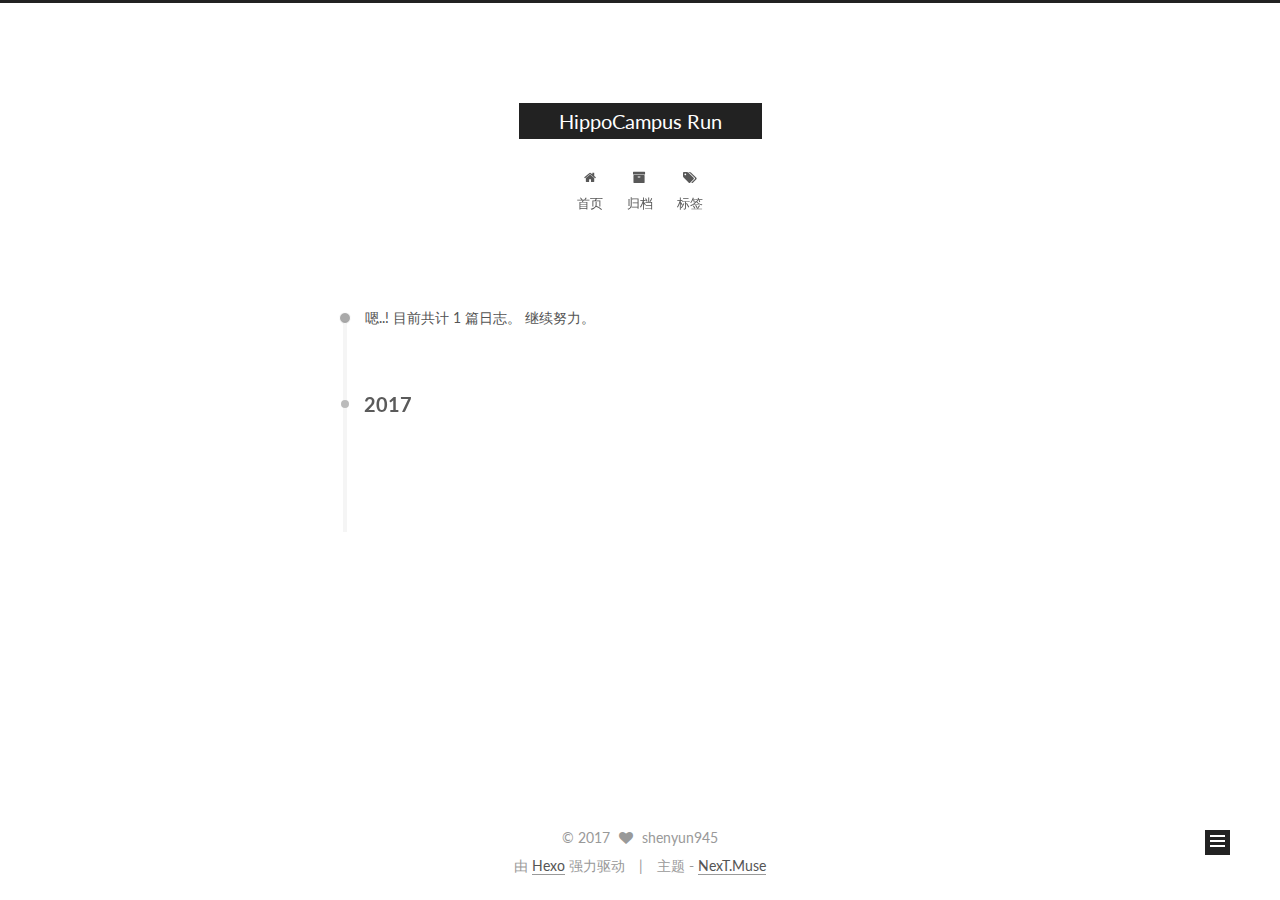
==== commit 427c0570: "Site updated: 2017-02-18 23:24:19" ====
--- a/archives/index.html
+++ b/archives/index.html
@@ -5,7 +5,7 @@
   
 
 
-<html class="theme-next muse use-motion" lang="">
+<html class="theme-next muse use-motion" lang="zh-Hans">
 <head>
   <meta charset="UTF-8"/>
 <meta http-equiv="X-UA-Compatible" content="IE=edge" />
@@ -87,12 +87,15 @@
 
 
 
+<meta name="description" content="记录学习点滴。。。">
 <meta property="og:type" content="website">
-<meta property="og:title" content="HippoCampus">
-<meta property="og:url" content="http://yoursite.com/archives/index.html">
-<meta property="og:site_name" content="HippoCampus">
+<meta property="og:title" content="HippoCampus Run">
+<meta property="og:url" content="https://shenyun945.github.io/archives/index.html">
+<meta property="og:site_name" content="HippoCampus Run">
+<meta property="og:description" content="记录学习点滴。。。">
 <meta name="twitter:card" content="summary">
-<meta name="twitter:title" content="HippoCampus">
+<meta name="twitter:title" content="HippoCampus Run">
+<meta name="twitter:description" content="记录学习点滴。。。">
 
 
 
@@ -106,7 +109,7 @@
     motion: true,
     duoshuo: {
       userId: '0',
-      author: 'Author'
+      author: '博主'
     },
     algolia: {
       applicationID: '',
@@ -120,16 +123,16 @@
 
 
 
-  <link rel="canonical" href="http://yoursite.com/archives/"/>
-
-
-
-
-
-  <title> Archive | HippoCampus </title>
+  <link rel="canonical" href="https://shenyun945.github.io/archives/"/>
+
+
+
+
+
+  <title> 归档 | HippoCampus Run </title>
 </head>
 
-<body itemscope itemtype="http://schema.org/WebPage" lang="">
+<body itemscope itemtype="http://schema.org/WebPage" lang="zh-Hans">
 
   
 
@@ -162,7 +165,7 @@
     <div class="custom-logo-site-title">
       <a href="/"  class="brand" rel="start">
         <span class="logo-line-before"><i></i></span>
-        <span class="site-title">HippoCampus</span>
+        <span class="site-title">HippoCampus Run</span>
         <span class="logo-line-after"><i></i></span>
       </a>
     </div>
@@ -192,7 +195,7 @@
             
               <i class="menu-item-icon fa fa-fw fa-home"></i> <br />
             
-            Home
+            首页
           </a>
         </li>
       
@@ -202,7 +205,7 @@
             
               <i class="menu-item-icon fa fa-fw fa-archive"></i> <br />
             
-            Archives
+            归档
           </a>
         </li>
       
@@ -212,7 +215,7 @@
             
               <i class="menu-item-icon fa fa-fw fa-tags"></i> <br />
             
-            Tags
+            标签
           </a>
         </li>
       
@@ -244,7 +247,7 @@
       
         
       
-      Um..! 1 post. Keep on posting.
+      嗯..! 目前共计 1 篇日志。 继续努力。
     </span>
 
     
@@ -329,7 +332,7 @@
                alt="shenyun945" />
           <p class="site-author-name" itemprop="name">shenyun945</p>
            
-              <p class="site-description motion-element" itemprop="description"></p>
+              <p class="site-description motion-element" itemprop="description">记录学习点滴。。。</p>
           
         </div>
         <nav class="site-state motion-element">
@@ -338,7 +341,7 @@
             <div class="site-state-item site-state-posts">
               <a href="/archives">
                 <span class="site-state-item-count">1</span>
-                <span class="site-state-item-name">posts</span>
+                <span class="site-state-item-name">日志</span>
               </a>
             </div>
           
@@ -390,11 +393,11 @@
 
 
 <div class="powered-by">
-  Powered by <a class="theme-link" href="https://hexo.io">Hexo</a>
+  由 <a class="theme-link" href="https://hexo.io">Hexo</a> 强力驱动
 </div>
 
 <div class="theme-info">
-  Theme -
+  主题 -
   <a class="theme-link" href="https://github.com/iissnan/hexo-theme-next">
     NexT.Muse
   </a>
--- a/css/main.css
+++ b/css/main.css
@@ -1687,7 +1687,7 @@
   width: 4px;
   height: 4px;
   border-radius: 50%;
-  background: #30f661;
+  background: #98f0ff;
 }
 .links-of-blogroll {
   font-size: 13px;
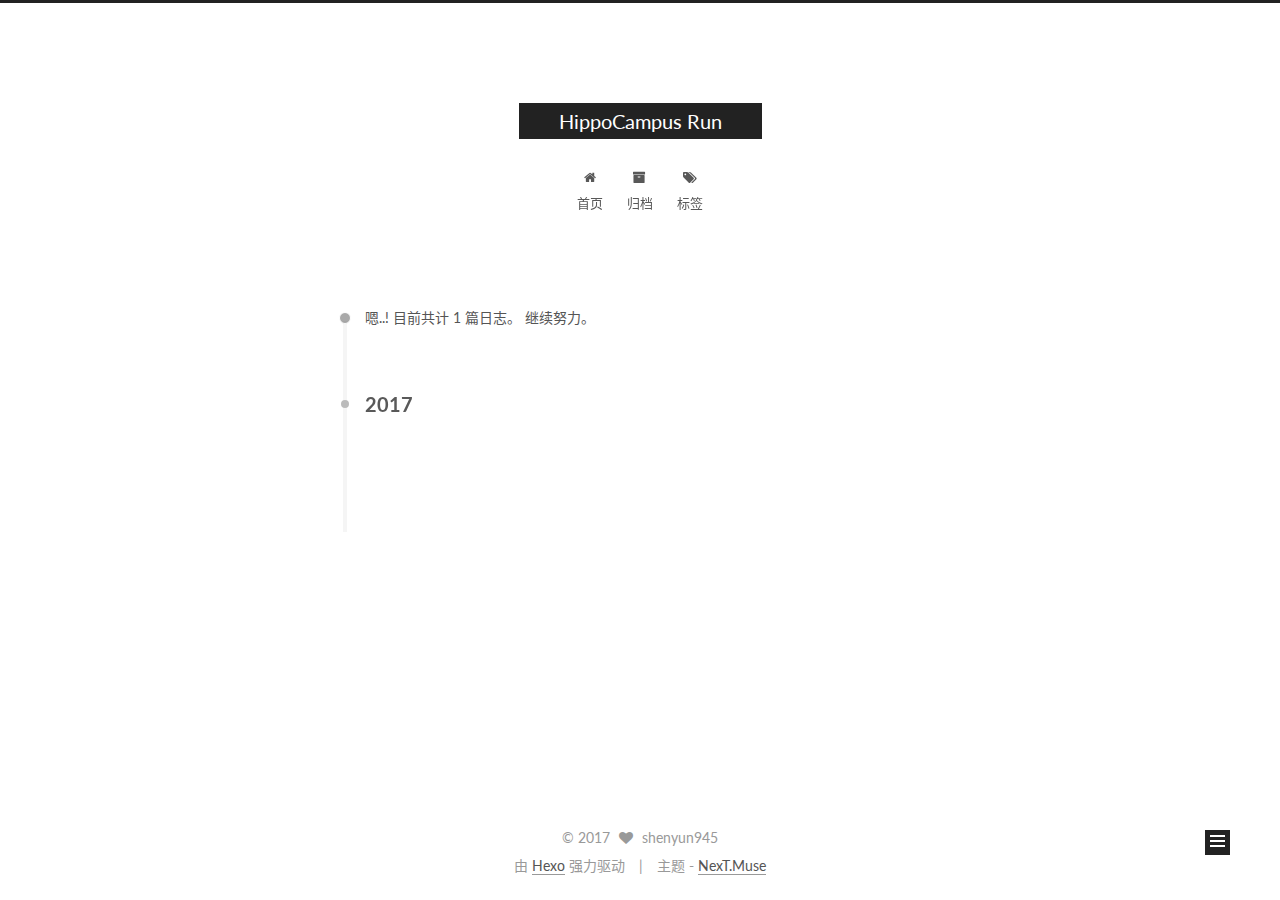
==== commit 87a7017a: "Site updated: 2017-02-18 23:28:04" ====
--- a/archives/index.html
+++ b/archives/index.html
@@ -5,7 +5,7 @@
   
 
 
-<html class="theme-next muse use-motion" lang="zh-Hans">
+<html class="theme-next muse use-motion" lang="zh-CN">
 <head>
   <meta charset="UTF-8"/>
 <meta http-equiv="X-UA-Compatible" content="IE=edge" />
@@ -132,7 +132,7 @@
   <title> 归档 | HippoCampus Run </title>
 </head>
 
-<body itemscope itemtype="http://schema.org/WebPage" lang="zh-Hans">
+<body itemscope itemtype="http://schema.org/WebPage" lang="zh-CN">
 
   
 
--- a/css/main.css
+++ b/css/main.css
@@ -1687,7 +1687,7 @@
   width: 4px;
   height: 4px;
   border-radius: 50%;
-  background: #98f0ff;
+  background: #e2ecff;
 }
 .links-of-blogroll {
   font-size: 13px;
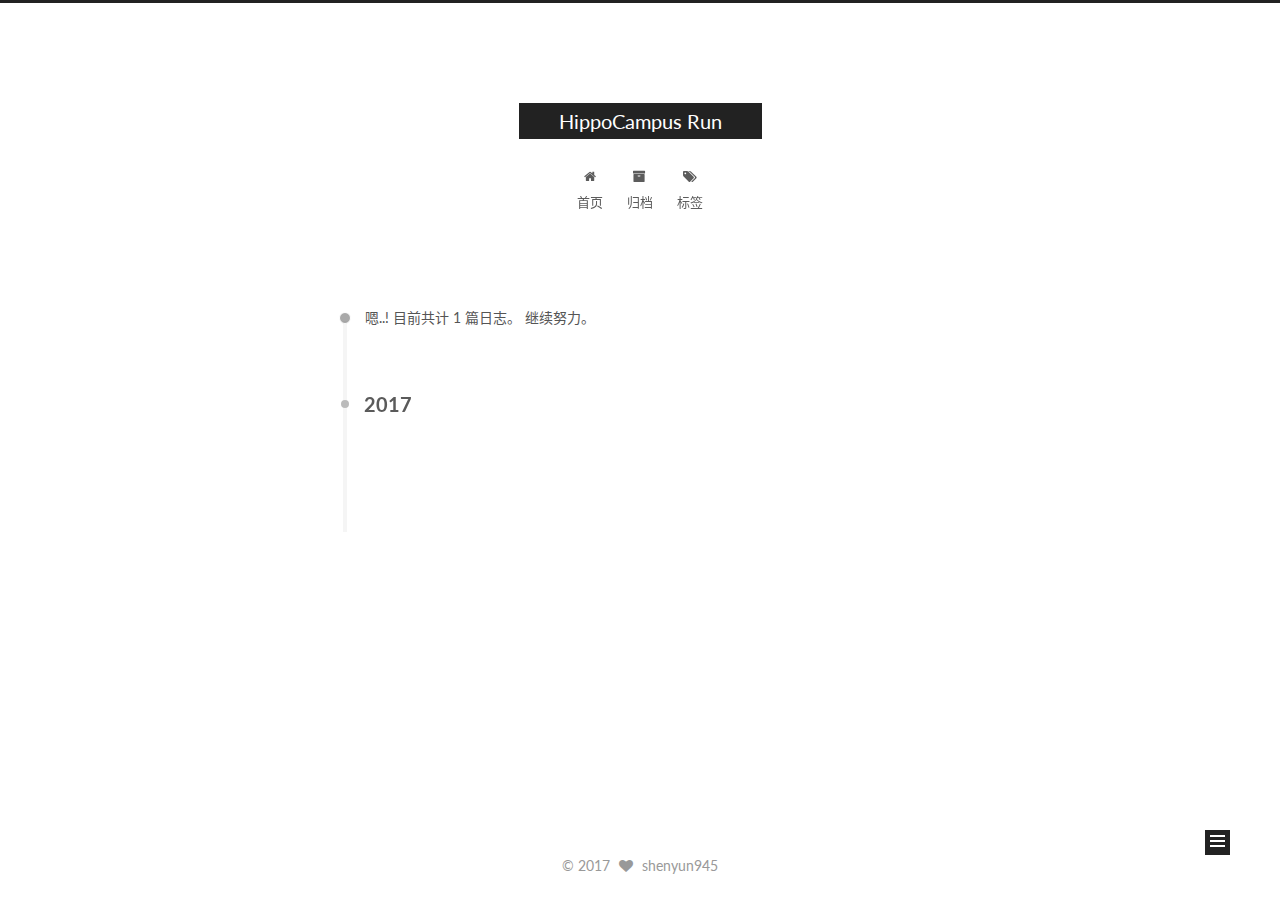
==== commit 59b470b4: "Site updated: 2017-02-18 23:31:50" ====
--- a/archives/index.html
+++ b/archives/index.html
@@ -392,18 +392,6 @@
 </div>
 
 
-<div class="powered-by">
-  由 <a class="theme-link" href="https://hexo.io">Hexo</a> 强力驱动
-</div>
-
-<div class="theme-info">
-  主题 -
-  <a class="theme-link" href="https://github.com/iissnan/hexo-theme-next">
-    NexT.Muse
-  </a>
-</div>
-
-
         
 
         
--- a/css/main.css
+++ b/css/main.css
@@ -1687,7 +1687,7 @@
   width: 4px;
   height: 4px;
   border-radius: 50%;
-  background: #e2ecff;
+  background: #c979fa;
 }
 .links-of-blogroll {
   font-size: 13px;
